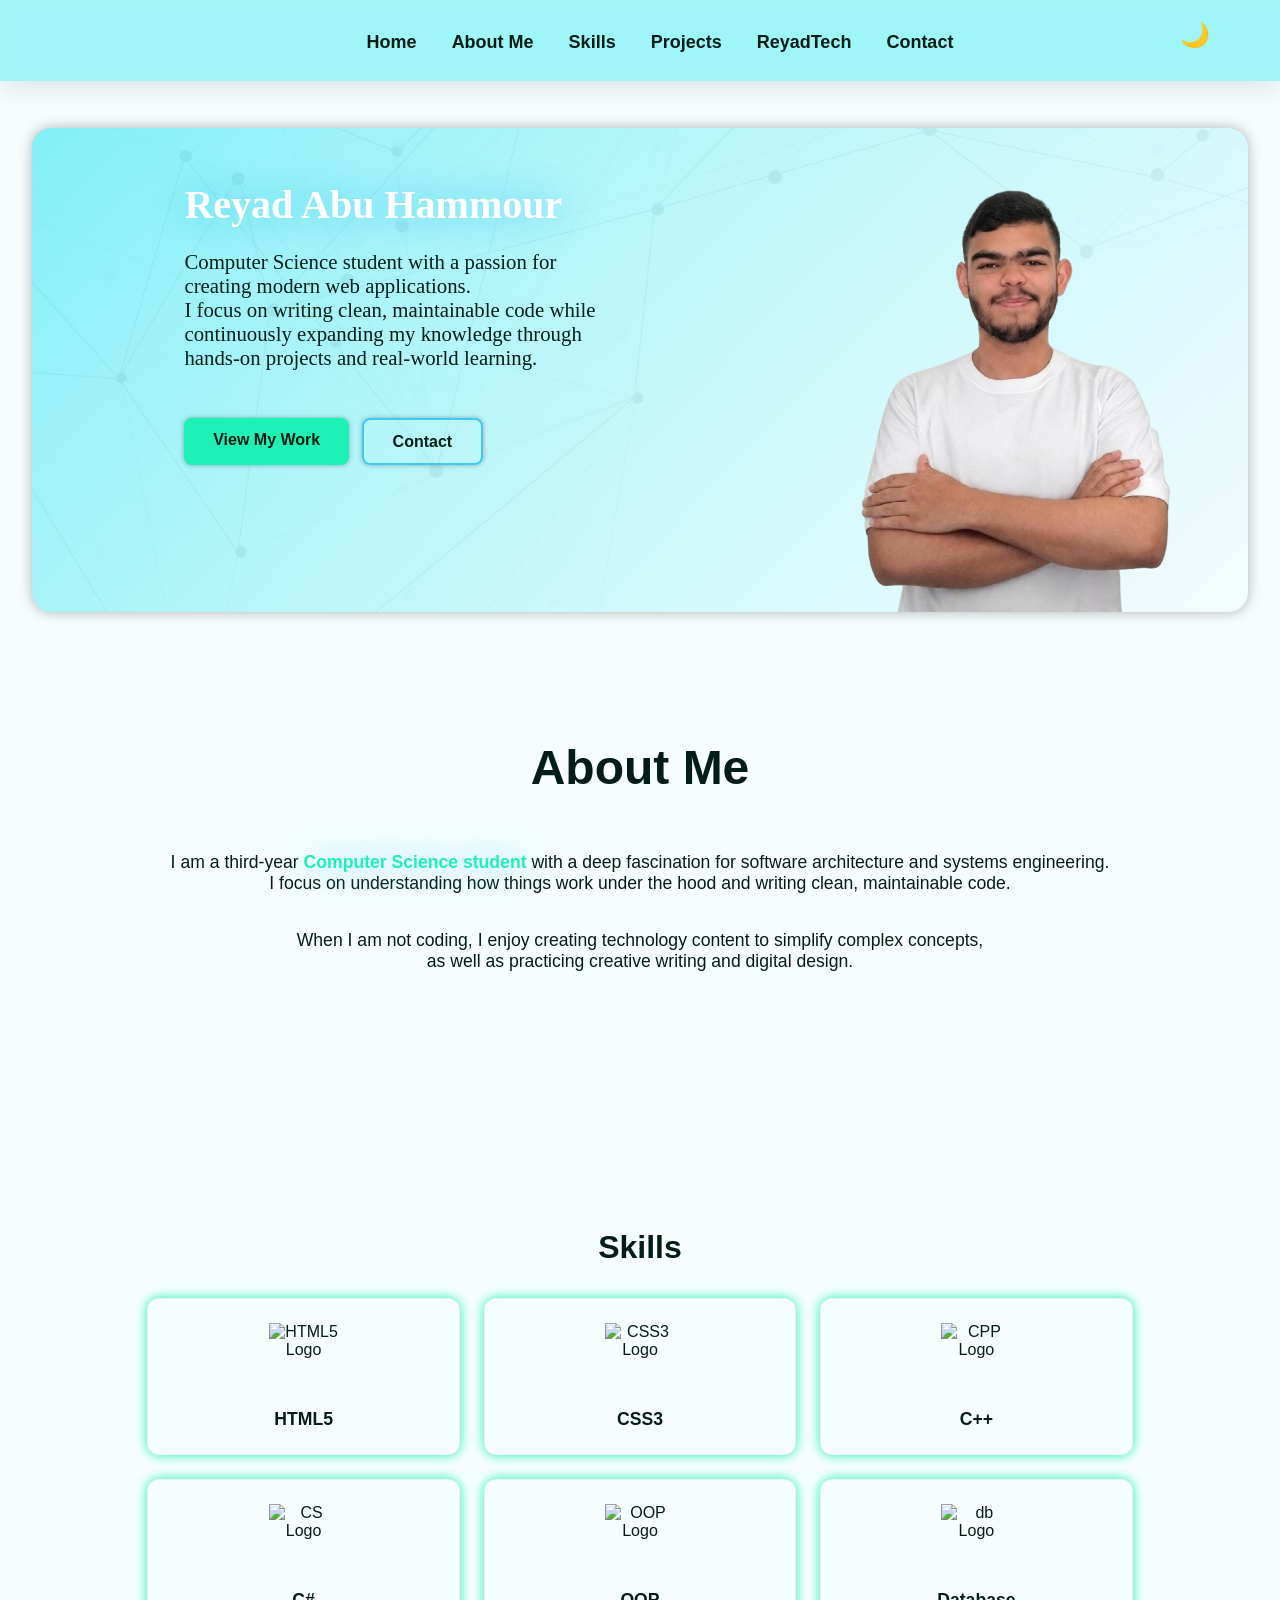
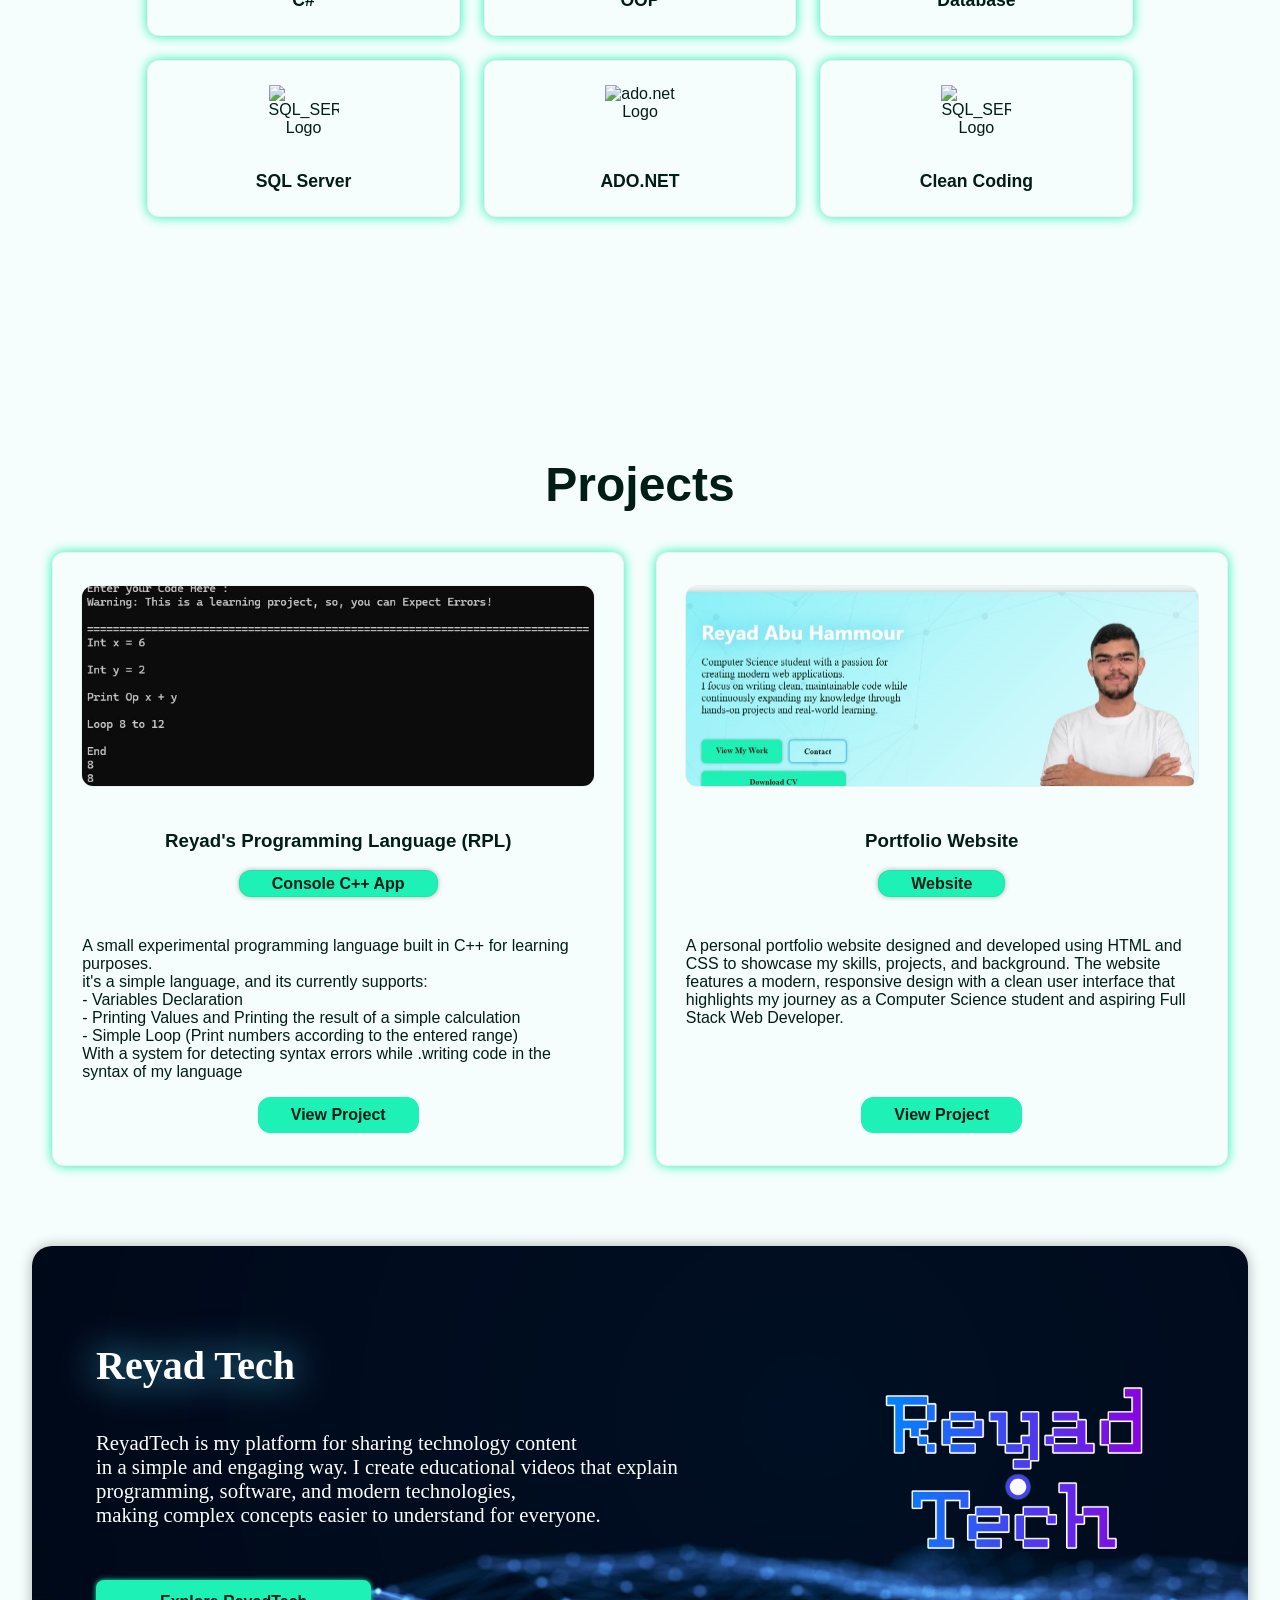
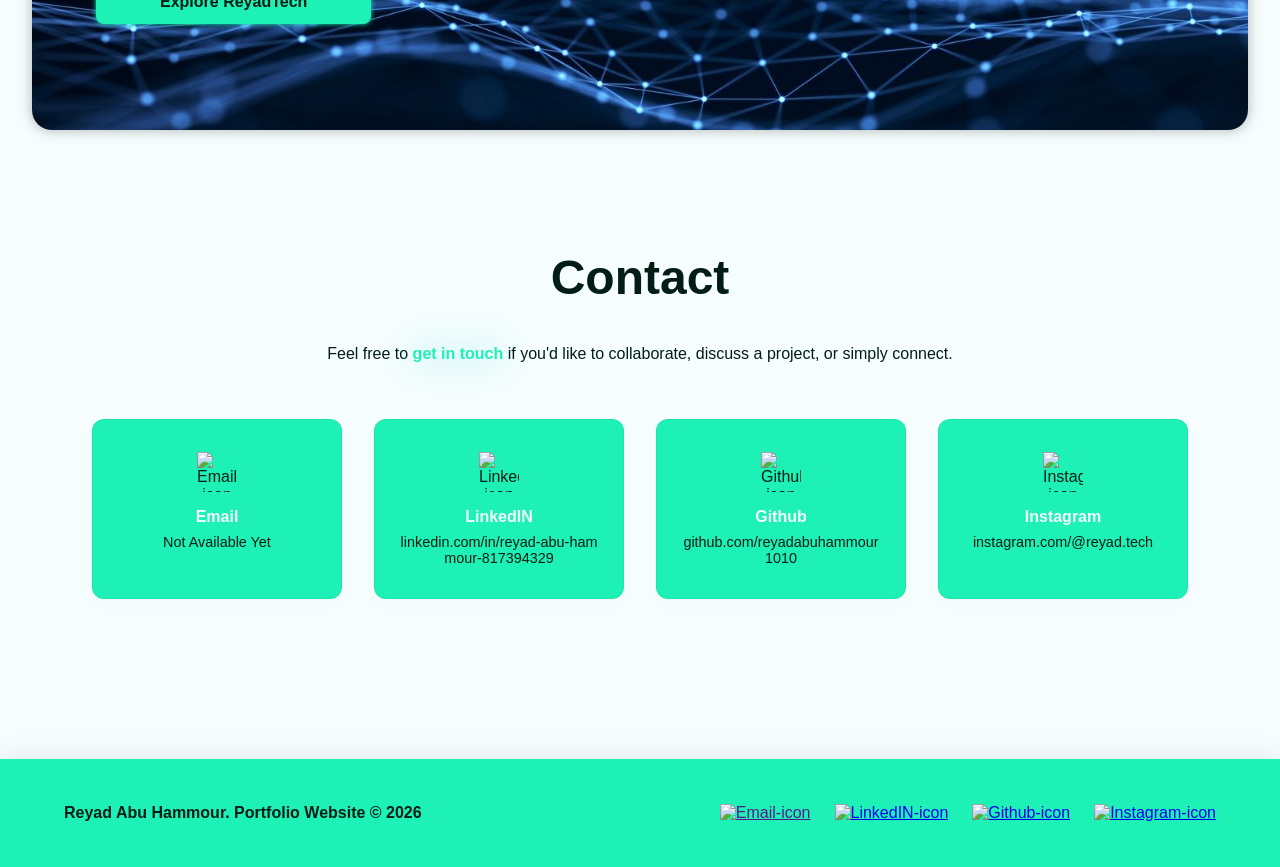
==== index.html @ 292c9ad7 "Add files via upload" ====
<!DOCTYPE html>

<html>

    <head>
        <title>Reyad Abu Hammour</title>
        <link rel="stylesheet" href = "style.css" >
    </head>

    

    <body>



        <div class="Head_Nav">
            
            <ul id="head_ul">
            <li><a class="navbtn" href="#Home">Home</a></li>
            <li><a class="navbtn" href="#AboutMe">About Me</a></li>
            <li><a class="navbtn" href="#Skills">Skills</a></li>
            <li><a class="navbtn" href="#Projects">Projects</a></li>
            <li><a class="navbtn" href="#ReyadTech">ReyadTech</a></li>
            <li><a class="navbtn" href="#Contact">Contact</a></li>
            </ul>
            
            <button id="theme-toggle" class="toggle-mode-btn">🌙</button>

        </div>

        <div class="hero-section" id="Home">
            <div class="hero-text">
                <h1><span class="name-highlight">Reyad Abu Hammour</span></h1>
                <p class = "hero-subtitle">Computer Science student with a passion for<br> creating modern web applications.<br> I focus on writing clean, maintainable code while <br>continuously expanding my knowledge through <br>hands-on projects and real-world learning.
                </p>

                <div class = "hero-btns">
                    <div class="up-btns">
                        <a href="#Projects" class="main-btn">View My Work</a>
                        <a href="#Contact" class="sub-btn">Contact</a>
                    </div>
                    <!-- <a href="#DownloadCV" class="cv-btn">Download CV</a> -->
                </div>
            </div>

            <div class="hero-image">
                <img src="reyad-photo.png" alt="Reyad Abu Hammour" class="hero-avatar">
            </div>

        </div>

        
        <div id="AboutMe" class="about-section">

            <div class="about-title">
                <h2>About Me</h2>
            </div>

            <div class="about-container"> 

            <div class="about-text">
                <p>
                I am a third-year <strong class="cs-stu">Computer Science student</strong> with a deep fascination for software architecture and systems engineering.<br>I focus on understanding how things work under the hood and writing clean, maintainable code.
                </p>
                <p>
                When I am not coding, I enjoy creating technology content to simplify complex concepts,<br>as well as practicing creative writing and digital design.
                </p>

                <div class="about-graphic">
                <div class="simple-icon"></div> 
                </div>
            </div>
            </div>


            <div id="Skills" class="skills-section">

                <h2 class="Skills-title">Skills</h2>

                <div class="skills-cards">

                    <div class="skill-card">
                        <img src="logos/html-Photoroom.png" alt="HTML5 Logo" class="skill-logo">
                        <h3>HTML5</h3>
                    </div>

                    <div class="skill-card">
                        <img src="logos/css-Photoroom.png" alt="CSS3 Logo" class="skill-logo">
                        <h3>CSS3</h3>
                    </div>

                    <div class="skill-card">
                        <img src="logos/cpp-Photoroom.png" alt="CPP Logo" class="skill-logo">
                        <h3>C++</h3>
                    </div>

                    <div class="skill-card">
                        <img src="logos/cs-Photoroom.png" alt="CS Logo" class="skill-logo">
                        <h3>C#</h3>
                    </div>

                    <div class="skill-card">
                        <img src="logos/oop-Photoroom.png" alt="OOP Logo" class="skill-logo">
                        <h3>OOP</h3>
                    </div>

                    <div class="skill-card">
                        <img src="logos/db-Photoroom.png" alt="db Logo" class="skill-logo">
                        <h3>Database</h3>
                    </div>

                    <div class="skill-card">
                        <img src="logos/sqls-Photoroom.png" alt="SQL_SERVER Logo" class="skill-logo">
                        <h3>SQL Server</h3>
                    </div>

                    <div class="skill-card">
                        <img src="logos/ado-Photoroom.png" alt="ado.net Logo" class="skill-logo">
                        <h3>ADO.NET</h3>
                    </div>

                    <div class="skill-card">
                        <img src="logos/clean-Photoroom.png" alt="SQL_SERVER Logo" class="skill-logo">
                        <h3>Clean Coding</h3>
                    </div>

                </div>

            </div>


        </div>

        <div id="Projects" class="projects-section">

            <div class="project-title">
                <h2>Projects</h2>
            </div>

            <div class="projects-cards">
                <div class="project-card">
                    <img src="RPL.jpg" alt="RPL Image" class="rpl-image">
                    <h3>Reyad's Programming Language (RPL)</h3>
                    <div class="project-type">
                        <h4>Console C++ App</h4>
                    </div>

                    <div class="project-desc">
                        <p class="rpl-desc">
                            A small experimental programming language built in C++ for learning purposes.<br>
                            it's a simple language, and its currently supports:<br>
- Variables Declaration<br>

- Printing Values and Printing the result of a simple calculation<br>

- Simple Loop (Print numbers according to the entered range)<br>

With a system for detecting syntax errors while .writing code in the syntax of my language

                        </p>
                    </div>

                    <div class="project-link">
                        <a href="https://github.com/reyadabuhammour1010/Reyad-s-Programming-Language--RPL/" class="rpl-link" target="_blank">View Project</a>
                    </div>
                </div>

                <div class="project-card">
                    <img src="portfolio.jpg" alt="portfolio Image" class="portfolio-image">
                    <h3>Portfolio Website</h3>
                    <div class="project-type">
                        <h4>Website</h4>
                    </div>

                    <div class="project-desc">
                        <p class="portfolio-desc">
                            A personal portfolio website designed and developed using HTML and CSS to showcase my skills, projects, and background. The website features a modern, responsive design with a clean user interface that highlights my journey as a Computer Science student and aspiring Full Stack Web Developer.
                        </p>
                    </div>

                    <div class="project-link">
                        <a href="" class="portfolio-link">View Project</a>
                    </div>

                </div>
            </div>

        </div>

        <div class="reyadtech-section" id="ReyadTech">
            <div class="reyadtech-text">
                <h1><span class="reyadtech-highlight">Reyad Tech</span></h1>
                <p class = "reyadtech-subtitle">ReyadTech is my platform for sharing technology content<br>in a simple and engaging way. I create educational videos that explain<br> programming, software, and modern technologies,<br> making complex concepts easier to understand for everyone.

                </p>

                <div class = "reyadtech-btns">
                        <a href="ReyadTech.html" class="explore-btn" target="_blank">Explore ReyadTech</a>
                </div>

            </div>
            

            <div class="reyadtech-image">
                <img src="ReyadTech_LOGO.png" alt="Reyad-Tech" class="reyadtech-avatar">
            </div>

        </div>


        <div id="Contact" class="contact-section">

            <div class="contact-head">
                <div class="contact-title">
                     <h2>Contact</h2>
                </div>

                <div class="contact-subtitle">
                     <p>Feel free to <strong class="get-in-touch">get in touch</strong> if you'd like to collaborate, discuss a project, or simply connect.
                     </p>
                </div>

            </div>

            

                <div class="contact-mid-icons">
                        <div class="contact-card">
                            <img src="Logos/email-Photoroom.png" alt="Email-icon" class="contact-icon">
                            <h4 class="mid-icon-name">Email</h4>
                            <p>Not Available Yet</p>
                        </div>

                        <div class="contact-card">
                            <img src="Logos/linkdiln-Photoroom.png" alt="LinkedIN-icon" class="contact-icon">
                            <h4 class="mid-icon-name">LinkedIN</h4>
                            <p>linkedin.com/in/reyad-abu-hammour-817394329</p>
                        </div>
                        
                        <div class="contact-card">
                            <img src="Logos/github-Photoroom.png" alt="Github-icon" class="contact-icon">
                            <h4 class="mid-icon-name">Github</h4>
                            <p>github.com/reyadabuhammour1010</p>
                        </div>

                        <div class="contact-card">
                            <img src="Logos/instagram-Photoroom.png" alt="Instagram-icon" class="contact-icon">
                            <h4 class="mid-icon-name">Instagram</h4>
                            <p>instagram.com/@reyad.tech</p>
                        </div>
                        
                </div>

        </div>

        <footer class="footer-nav">
                    <div class="footer-nav-sentence">
                        <h4>Reyad Abu Hammour. Portfolio Website &copy; 2026</h4>
                    </div>

                    <ul class="social-media-icons">
                        <li><a href=""><img src="Logos/email-Photoroom.png" alt="Email-icon" class="icon"></a></li>
                        <li><a href="https://linkedin.com/in/reyad-abu-hammour-817394329"><img src="Logos/linkdiln-Photoroom.png" alt="LinkedIN-icon" class="icon"></a></li>
                        <li><a href="https://github.com/reyadabuhammour1010/Reyad-s-Programming-Language--RPL/"><img src="Logos/github-Photoroom.png" alt="Github-icon" class="icon"></a></li>
                        <li><a href="https://instagram.com/reyad.tech"><img src="Logos/instagram-Photoroom.png" alt="Instagram-icon" class="icon"></a></li>
                    </ul>
                </footer>

                <script>
    
                    const themeToggleBtn = document.getElementById('theme-toggle');
                    const bodyElement = document.body;

                    themeToggleBtn.addEventListener('click', () => {
                    bodyElement.classList.toggle('dark-theme');
        
        
                    if (bodyElement.classList.contains('dark-theme')) {
                        themeToggleBtn.textContent = '☀️'; 
                    } else {
                        themeToggleBtn.textContent = '🌙'; 
                    }
                        });
                </script>

    </body>
</html>
---- style.css ----
:root {
  --background: #f6fefd;
  --text: #021d16;
  --primary: #1ef1b5;
  --secondary: #79f2f6;
  --accent: #40c8f2;
}

body.dark-theme {
  --background: #010908;  
  --text: #e2fdf6;        
  --secondary: #79f2f6;   
  --accent: #0d95bf;     
  --primary: #0ee1a6;     
}

html {
    scroll-behavior: smooth;
}

body {
    background-color: var(--background);
    color : var(--text);
    margin: 0;
    padding: 0;
}


.Head_Nav {
    display: flex;
    justify-content: center;
    
    width: 100%;
    height: 4rem;

    padding: 1rem 0px 1.25px 0px;

    /* background-color: var(--secondary); */

    background-color: rgba(121, 242, 246, 0.7);

    backdrop-filter: blur(8px);

    /*for apple devices 7 safari browser*/
    -webkit-backdrop-filter: blur(10px);

    /* border-bottom: 1px solid rgba(255, 255, 255, 0.2); */

    /* box-shadow: 0px 3px 10px rgba(0, 0, 0, 0.3); */

    box-shadow: 0px 4px 30px rgba(0, 0, 0, 0.12);

    position: fixed;

    top : 0;
    left : 0;

    z-index: 1000;

    
}

.toggle-mode-btn {
    position: absolute;
    right: 4rem;
    top: 1.25rem;
    background: none;
    border: none;
    font-size: 1.5rem;
    cursor: pointer;
    transition: transform 0.2s ease;
    
}

.toggle-mode-btn:hover {
    transform: scale(1.2); 
}

#head_ul {
    display: flex;
    justify-content: center;
    gap: 2.1875rem;
    
    list-style: none;

    
}

.navbtn {

    display: inline-block;
    text-decoration: none;
    font-weight: bold;
    font-size: large;
    font-family: 'Segoe UI', Tahoma, Geneva, Verdana, sans-serif;
    color: var(--text);
    cursor: pointer;

   

    transition: all 0.2s ease-in-out;
    
}

.navbtn:hover {
    transform : translateY(-3px);
    
    /* transform: scale(1.05); */
}

.hero-section {

    scroll-margin-top: 8rem;

    /* background: linear-gradient(135deg, rgba(121, 242, 246, 0.9) 0%, rgba(246, 254, 253, 0.9) 100%), 
                url('Hero-AbstractImage.jpg'); */

                background: linear-gradient(135deg, color-mix(in srgb, var(--secondary) 90%, transparent) 0%,
                color-mix(in srgb, var(--background) 90%, transparent) 100%), 
                url('Hero-AbstractImage.jpg');

    background-size: cover;

    display: flex;
    justify-content: center;

    width : 90%;
    height: 420px;

    margin : 8rem auto;
    padding: 2rem;

    background-color: var(--secondary);

    border-radius: 1.25rem;
    box-shadow: 0px 0px 13px rgba(0, 0, 0, 0.3);
    
}

.name-highlight {
    font-size: 2.5rem;
    font-family: 'Segoe UI';
    color : white;
    filter: drop-shadow(0px 0px 19px var(--accent));
    margin-bottom: 1rem;
}

.hero-subtitle {
    font-size: 1.3rem;
    color: var(--text);
    /* opacity: 0.8;  */
    margin-bottom: 2rem;
    
}

.hero-btns {
    display: flex;
    flex-direction: column;
    gap: 1rem;
    align-items: flex-start;
    margin: 3rem 0rem;
    font-family: 'Segoe UI', Tahoma, Geneva, Verdana, sans-serif;
}

.up-btns {
    display: flex;
    gap: 0.8rem;
}

.main-btn, .sub-btn /*, .cv-btn*/ {
    
    display: inline-block;
    text-decoration: none;
    font-weight: bold;
    border-radius: 0.5rem;
    transition: all 0.2s ease-in-out;
}

.main-btn, .sub-btn {
    padding: 0.8rem 1.8rem;
}

/* .cv-btn {
    padding: 0.8rem 6rem;
} */


.main-btn {
    background-color: var(--primary);
    color: var(--text); 
    box-shadow: 0px 0px 5px rgba(0, 0, 0, 0.3);
}

.sub-btn {
    border: 2px solid var(--accent);
    color: var(--text);
    box-shadow: 0px 0px 5px rgba(0, 0, 0, 0.3);
}

/* .cv-btn {
    background-color: var(--primary);
    color: var(--text); 
    box-shadow: 0px 0px 5px rgba(0, 0, 0, 0.3);
} */

.main-btn:hover {
    box-shadow: 0px 0px 12px rgba(0, 0, 0, 0.3);
    transform: translateY(-2px);
}

.sub-btn:hover {
    box-shadow: 0px 0px 12px rgba(0, 0, 0, 0.3);
    transform: translateY(-2px);
}

/* .cv-btn:hover {
    box-shadow: 0px 0px 12px rgba(0, 0, 0, 0.3);
    transform: translateY(-2px);
} */

.hero-image {
    
    display: flex;
    justify-content: center;
    align-self: flex-end;
}

.hero-avatar {
    width: 100%;
    height: max-content;

    
    transform: translate(10rem, 2rem);
    

    object-fit: cover;

    transition: filter 0.3s ease-in-out, transform 0.3s ease-in-out;
}

.hero-avatar:hover {

    filter: drop-shadow(0px 0px 20px var(--accent));

}

.about-section {
    /* width: 90%; */
    scroll-margin-top: 8rem;
    margin: 5rem auto; 
    font-family: 'Segoe UI', Tahoma, Geneva, Verdana, sans-serif;
}

.about-title {
    font-size: 2rem;
    color: var(--text);
    margin-bottom: 0.5rem;
    text-align: center;
}

.about-container {
    display: flex;
    align-items: center;           
    justify-content: center;                    
}

.about-text {
    display: flex;
    flex-direction: column;
    justify-content: center;
    align-items: center;
    font-size: 1.1rem;
    color: var(--text);
    text-align: center;
    /*padding-left: 13rem;
    margin-bottom: 0.7rem;  */
}

.cs-stu {
    color : var(--primary);
    filter: drop-shadow(0px 0px 19px var(--accent));
}

.get-in-touch {
    color: var(--primary);
    filter: drop-shadow(0px 0px 19px var(--accent));
}

.skills-section {
    scroll-margin-top: 8rem;
    margin: 15rem auto;
    font-family: 'Segoe UI', Tahoma, Geneva, Verdana, sans-serif;
}

.Skills-title {
    font-size: 2rem;
    color: var(--text);
    margin-bottom: 2rem;
    text-align: center;
}


.skills-cards {
    display: flex;
    flex-wrap: wrap;       /* أهم سطر: السماح للبطاقات بالنزول لسطر جديد عند صغر الشاشة */
    justify-content: center; 
    gap: 1.5rem;       
    width: 100%;    
}

.skill-card {
    background-color: var(--background); 
    border: 1px solid rgba(0, 0, 0, 0.05);
    border-radius: 0.75rem;
    
    width: 23%;
    padding: 1.5rem 0.5rem;
    
    /* موازنة المحتوى داخلياً بالـ Flexbox */
    display: flex;
    flex-direction: column;
    align-items: center;
    justify-content: center;
    text-align: center;
    
    transition: all 0.2s ease-in-out;

    box-shadow: 0px 0px 12px var(--primary);
}

/* حجم ولون نصوص المهارات */
.skill-card h3 {
    font-size: 1.1rem;
    color: var(--text);
    margin: 0;
}

.skill-logo {

    /* تحديد الحجم الذهبي للشعارات داخل البطاقات الصغير */
    width: 70px;
    height: 70px;
    
    /* الحفاظ على أبعاد الشعار بدون تمطيط أو تشويه */
    object-fit: contain; 
    
    /* المسافة بين الشعار واسم المهارة بالأسفل */
    margin-bottom: 1rem; 
}

.skill-card:hover {
    box-shadow: 0px 0px 18px var(--primary);
    transform: scale(1.05);
}

.projects-section {
    scroll-margin-top: 8rem;
    margin-bottom: 5rem;
    font-family: 'Segoe UI', Tahoma, Geneva, Verdana, sans-serif;
}

.project-title {
    font-size: 2rem;
    color: var(--text);
    margin-bottom: 2rem;
    text-align: center;
}

.projects-cards{
    display: flex;
    flex-direction: row;
    width: 100%;
    gap: 2rem;
    justify-content: center;
    align-items: stretch;
}

.project-card {
    background-color: var(--background); 
    border: 1px solid rgba(0, 0, 0, 0.05);
    border-radius: 0.75rem;

    width: 40%;
    padding: 2rem 1.8rem;

    display: flex;
    flex-direction: column;
    align-items: center;
    justify-content: flex-start;
    text-align: center;

    transition: all 0.2s ease-in-out;

    box-shadow: 0px 0px 12px var(--primary);
}

.rpl-image, .portfolio-image {
    width: 100%;
    height: 200px;        
    object-fit: cover;    /* قص الصورة الذكي لملء المساحة بدون تمطيط */
    border: 1px solid rgba(0, 0, 0, 0.05);
    border-radius: 0.75rem;
    margin-bottom: 1.5rem; /* توحيد المسافة تحت الصور */
}

.project-type {
    padding: 0.35rem 2rem;

    margin-bottom: 1.5rem;

    height: 0.85rem;

    background-color: var(--primary); 
    border: 1px solid rgba(0, 0, 0, 0.05);
    border-radius: 0.75rem;

    color: var(--text); 
    box-shadow: 0px 0px 5px rgba(0, 0, 0, 0.3);

    text-align: center;
    display: flex;
    justify-content: center;
    align-items: center;

    transition: all 0.2s ease-in-out;

    cursor: default;
}

.project-type:hover{
    box-shadow: 0px 0px 18px var(--primary);
}

.project-desc {
    text-align: left;
    color : var(--text);
}

.project-link {
    display: flex;
    flex-direction: column;
    align-items: center;
    font-family: 'Segoe UI', Tahoma, Geneva, Verdana, sans-serif;
    background-color: var(--primary);
    
    padding: 0.5rem 2rem;

    border: 1px solid #1ef1b5;

    border-radius: 0.75rem;

    margin-top: auto;
    
    transition: all 0.2s ease-in-out;
}

.portfolio-link, .rpl-link {
    font-family: 'Segoe UI', Tahoma, Geneva, Verdana, sans-serif;
    text-decoration: none;
    color: var(--text);
    font-weight: bold;
}

.project-link:hover{
    box-shadow: 0px 0px 18px var(--primary);
}

.reyadtech-section {
scroll-margin-top: 8rem;

    background: url('ReyadTech.jpg');

    background-size: cover;

    display: flex;
    justify-content: space-between;
    align-items: center;

    width : 90%;
    height: 420px;

    margin : 5rem auto;
    padding: 2rem;


    border-radius: 1.25rem;
    box-shadow: 0px 0px 13px rgba(0, 0, 0, 0.3);

    position: relative;
    overflow: hidden;
}

.reyadtech-text {
    margin-left: 2rem;
    display: flex;
    flex-direction: column;
    align-items: flex-start;
    justify-content: center;
    margin-bottom: 2rem;
}

.reyadtech-highlight {
    font-size: 2.5rem;
    font-family: 'Segoe UI';
    color : white;
    filter: drop-shadow(0px 0px 19px var(--accent));
}

.reyadtech-subtitle {
    font-size: 1.3rem;
    color: white;
    margin-bottom: 1.3rem;
    
}

.reyadtech-btns {
    
    /* margin: 6rem 0rem; */
    margin-top: 2rem;
    font-family: 'Segoe UI', Tahoma, Geneva, Verdana, sans-serif;
}

.explore-btn{
    
    
    text-decoration: none;
    font-weight: bold;
    border-radius: 0.5rem;
    transition: all 0.2s ease-in-out;

    background-color: var(--primary);
    color: var(--text); 
    box-shadow: 0px 0px 5px var(--primary);

    /* margin-top: 14rem; */
    display: inline-block;
    padding: 0.8rem 4rem;
}

.explore-btn:hover{
    box-shadow: 0px 0px 25px var(--primary);
}

.reyadtech-image {
    
    display: flex;
    justify-content: center;
    align-self: flex-end;
}

.reyadtech-avatar {
    width: 300px;
    height: 300px;
    
    margin-right: 3rem;
    margin-bottom: 5rem;

    object-fit: contain;

    transition: filter 0.3s ease-in-out, transform 0.3s ease-in-out;
}

.reyadtech-avatar:hover {

    filter: drop-shadow(0px 0px 20px var(--accent));

}

.contact-section {
    scroll-margin-top: 8rem;
    width: 90%;
    margin: 4rem auto 10rem auto; 
    font-family: 'Segoe UI', Tahoma, Geneva, Verdana, sans-serif;
    display: flex;
    flex-direction: column;
    align-items: center;           
    gap: 2.5rem;
}

.contact-head {
    text-align: center;
}

.contact-title {
    font-size: 2rem;
    color: var(--text);
    margin-bottom: 2rem;
    text-align: center;
}

.contact-mid-icons {
    display: flex;
    flex-direction: row;
    flex-wrap: wrap; 
    justify-content: center;
    gap: 2rem;
    width: 100%;
}

.contact-card {
    background-color: var(--primary);
    border: 1px solid rgba(0, 0, 0, 0.05);
    border-radius: 0.75rem;
    padding: 2rem 1.5rem;
    width: 200px;
    display: flex;
    flex-direction: column;
    align-items: center;
    text-align: center;
    box-shadow: 0px 5px 15px rgba(0, 0, 0, 0.02);
    transition: transform 0.2s ease-in-out;
}

.contact-card:hover {
    transform: translateY(-5px);
    box-shadow: 0px 0px 20px var(--primary);
}

.contact-icon {
    width: 40px;
    height: 40px;
    object-fit: contain;
    margin-bottom: 1rem;
}

.contact-card h4 {
    color: var(--background);
}

.mid-icon-name {
    margin: 0 0 0.5rem 0;
    color: var(--accent);
}

.contact-card p {
    margin: 0;
    font-size: 0.9rem;
    color: var(--text);
    word-break: break-all; /* تمنع خروج النصوص الطويلة مثل الإيميل خارج حدود البطاقة */
}

.footer-nav {

    display: flex;
    justify-content: space-between;
    align-items: center;
    
   
    width:100%;
    height: 10%;
    box-sizing: border-box;

    padding : 1.5rem 5%; 

    background-color: var(--primary);

    box-shadow: 0px 4px 30px rgba(0, 0, 0, 0.12);

    font-family: 'Segoe UI', Tahoma, Geneva, Verdana, sans-serif;
    
   position: relative;
   margin-top: 2rem;

    /* padding:0.5rem 2rem; */

    z-index: 1000;
}  


.social-media-icons {
    display: flex;
    list-style: none;
    gap: 1.5rem;
    margin: 0;
    padding: 0;
}

.icon {
    width: 35px;
    height: 35px;
    object-fit: contain;
    cursor: pointer;
    transition: transform 0.2s;
}

.icon:hover {
    transform: translateY(-5px);
    box-shadow: 0px 0px 50px var(--primary);
}


@media (max-width: 768px) {
    
    
    #head_ul {
        visibility: hidden; 
    }
    
    .theme-btn {
        right: 1rem; 
    }

    .hero-section {
        flex-direction: column;
        height: auto; 
        text-align: center;
        padding: 1.5rem;
    }
    
    .hero-avatar {
        transform: translate(0, 0); 
        width: 150px; 
        margin-top: 2rem;
    }
    
    .hero-btns {
        align-items: center;
        margin: 1.5rem 0;
    }

    .skill-card {
        width: 45px; 
        width: 45%; 
    }

   
    .projects-cards {
        flex-direction: column;
        align-items: center;
    }
    
    .project-card {
        width: 90%; 
    }


.reyadtech-image {
    
    display: flex;
    justify-content: center;
    align-self: flex-end;
}

.reyadtech-avatar {
    width: 100px;
    height: 100px;
    
    margin-right: 1rem;
    margin-bottom: 10rem;

    object-fit: contain;

    transition: filter 0.3s ease-in-out, transform 0.3s ease-in-out;
}

.hero-avatar {
    width: 100%;
    height: max-content;

    
    transform: translate(1.35rem, 1.45rem);

    opacity: 60%;
    

    object-fit: cover;

    transition: filter 0.3s ease-in-out, transform 0.3s ease-in-out;
}


}
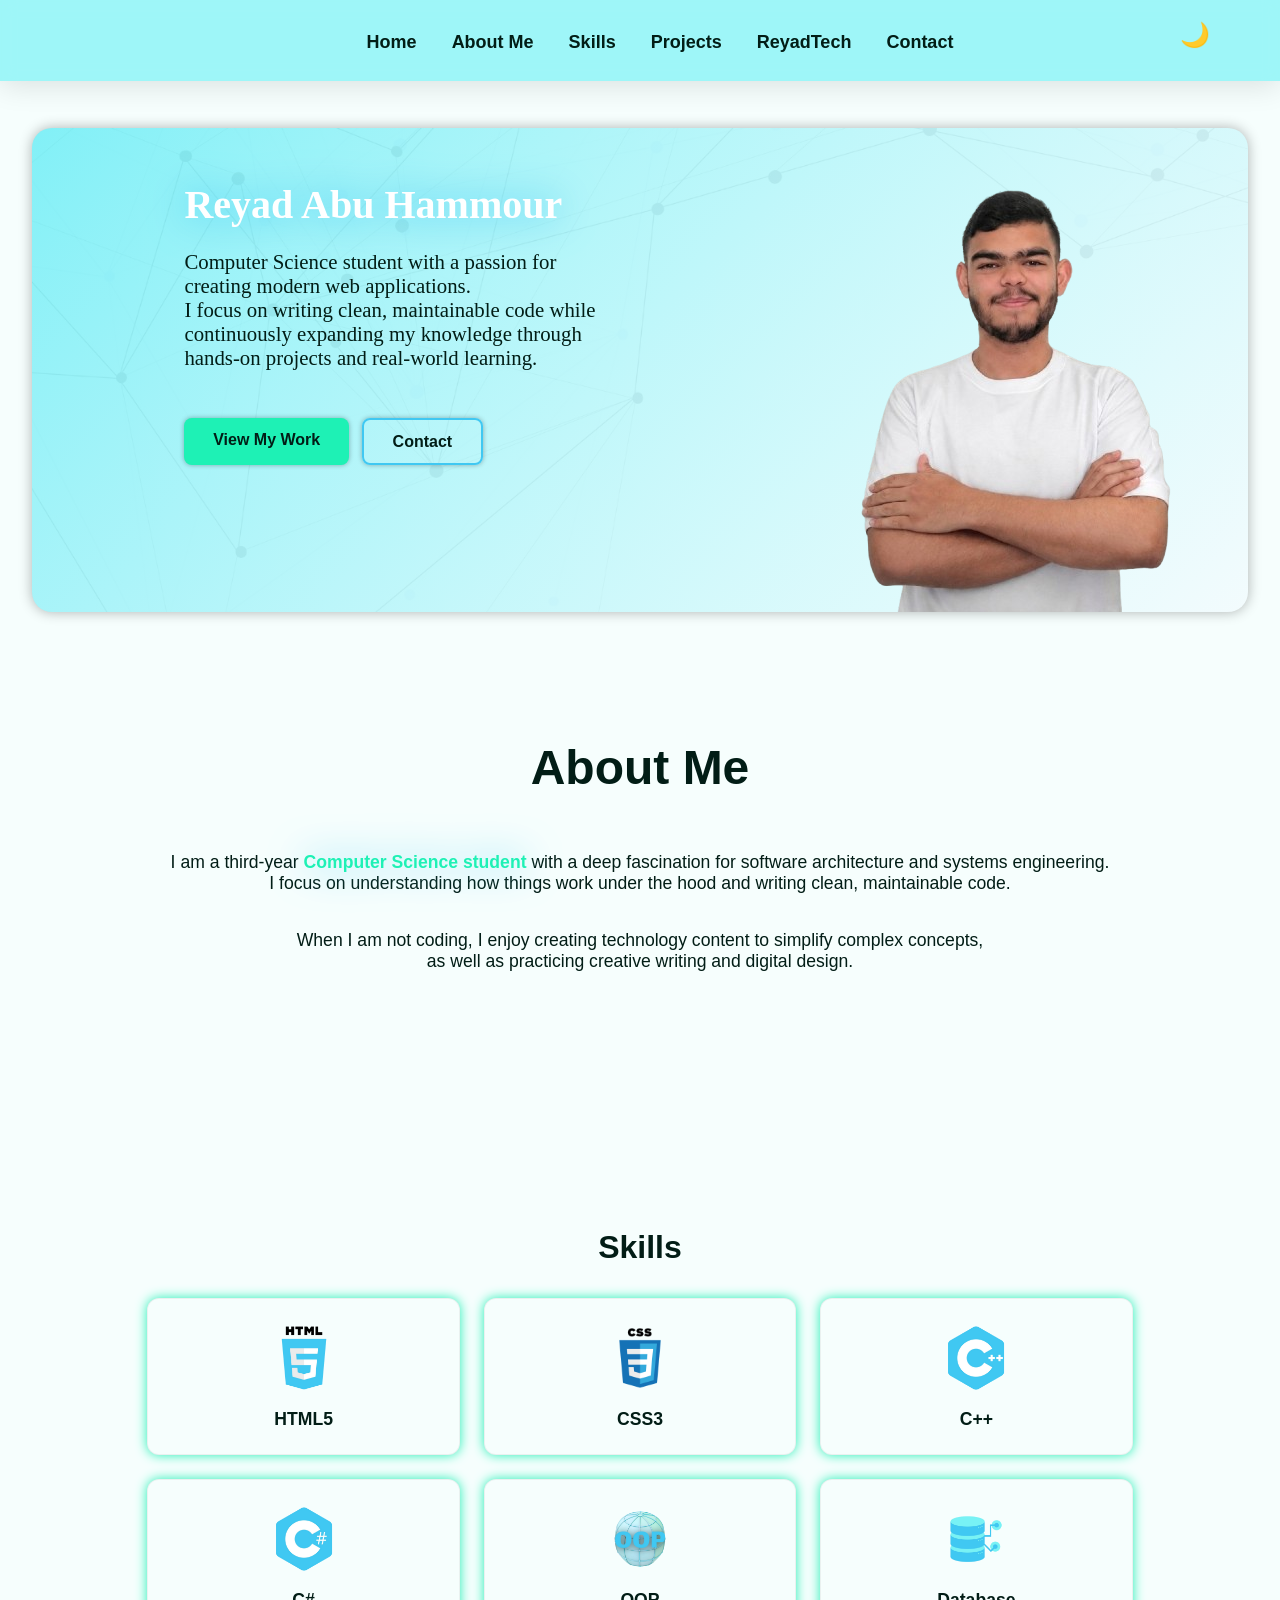
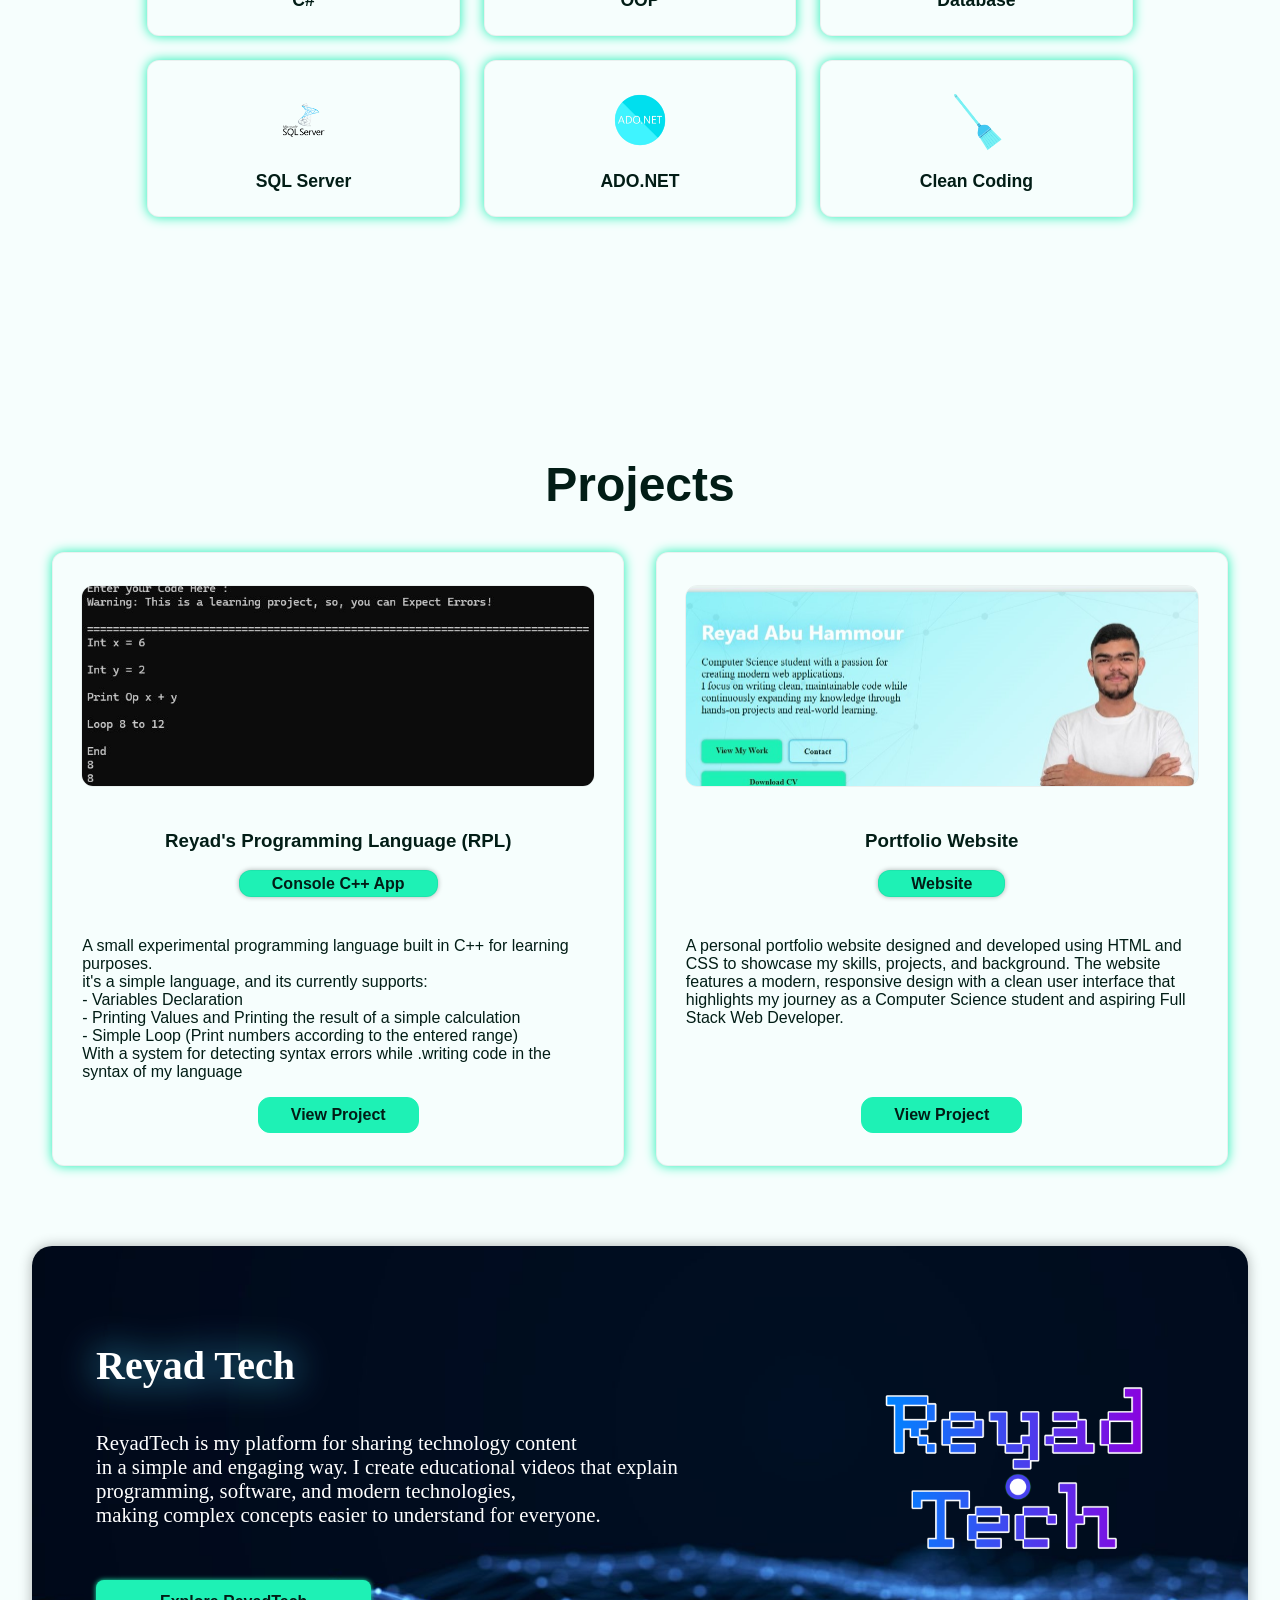
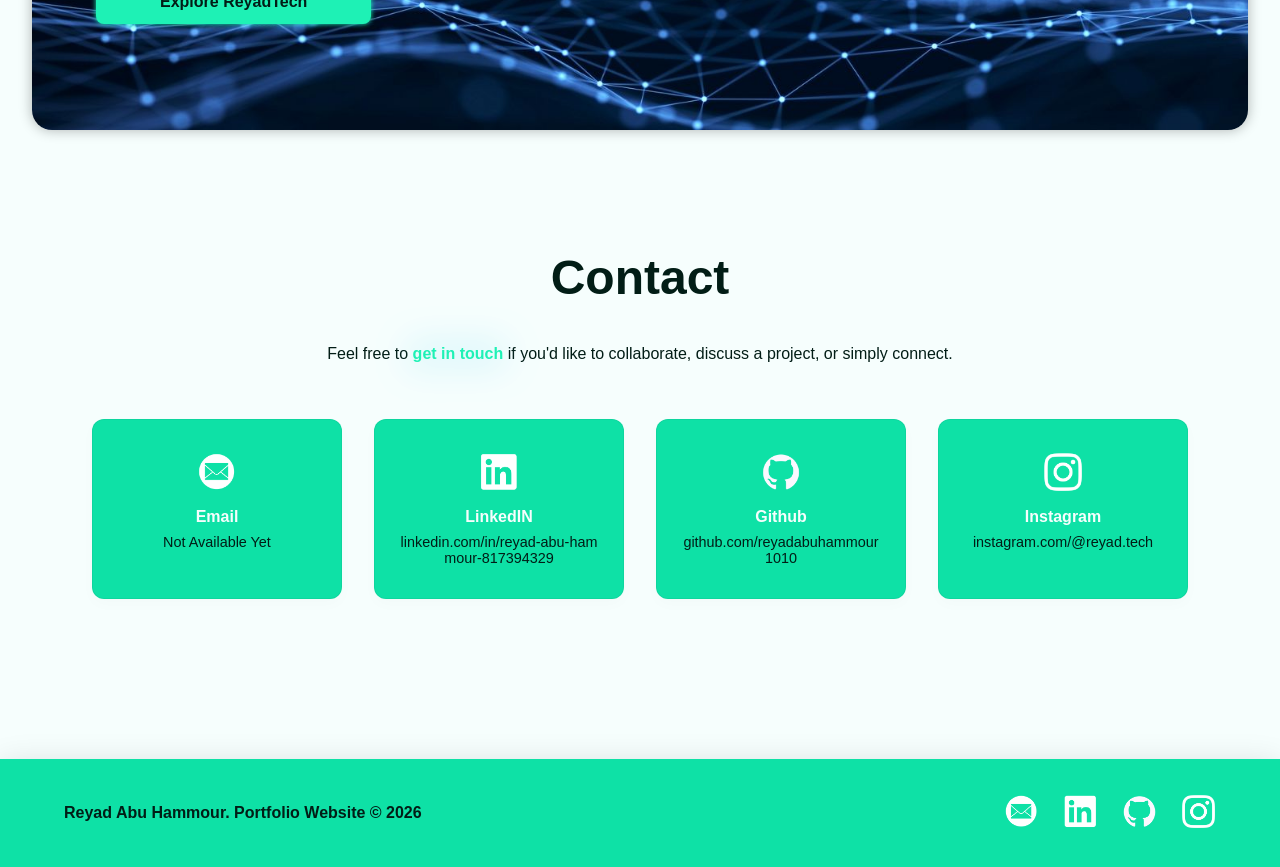
==== commit 021c85e8: "Update index.html" ====
--- a/index.html
+++ b/index.html
@@ -80,47 +80,47 @@
                 <div class="skills-cards">
 
                     <div class="skill-card">
-                        <img src="logos/html-Photoroom.png" alt="HTML5 Logo" class="skill-logo">
+                        <img src="html-Photoroom.png" alt="HTML5 Logo" class="skill-logo">
                         <h3>HTML5</h3>
                     </div>
 
                     <div class="skill-card">
-                        <img src="logos/css-Photoroom.png" alt="CSS3 Logo" class="skill-logo">
+                        <img src="css-Photoroom.png" alt="CSS3 Logo" class="skill-logo">
                         <h3>CSS3</h3>
                     </div>
 
                     <div class="skill-card">
-                        <img src="logos/cpp-Photoroom.png" alt="CPP Logo" class="skill-logo">
+                        <img src="cpp-Photoroom.png" alt="CPP Logo" class="skill-logo">
                         <h3>C++</h3>
                     </div>
 
                     <div class="skill-card">
-                        <img src="logos/cs-Photoroom.png" alt="CS Logo" class="skill-logo">
+                        <img src="cs-Photoroom.png" alt="CS Logo" class="skill-logo">
                         <h3>C#</h3>
                     </div>
 
                     <div class="skill-card">
-                        <img src="logos/oop-Photoroom.png" alt="OOP Logo" class="skill-logo">
+                        <img src="oop-Photoroom.png" alt="OOP Logo" class="skill-logo">
                         <h3>OOP</h3>
                     </div>
 
                     <div class="skill-card">
-                        <img src="logos/db-Photoroom.png" alt="db Logo" class="skill-logo">
+                        <img src="db-Photoroom.png" alt="db Logo" class="skill-logo">
                         <h3>Database</h3>
                     </div>
 
                     <div class="skill-card">
-                        <img src="logos/sqls-Photoroom.png" alt="SQL_SERVER Logo" class="skill-logo">
+                        <img src="sqls-Photoroom.png" alt="SQL_SERVER Logo" class="skill-logo">
                         <h3>SQL Server</h3>
                     </div>
 
                     <div class="skill-card">
-                        <img src="logos/ado-Photoroom.png" alt="ado.net Logo" class="skill-logo">
+                        <img src="ado-Photoroom.png" alt="ado.net Logo" class="skill-logo">
                         <h3>ADO.NET</h3>
                     </div>
 
                     <div class="skill-card">
-                        <img src="logos/clean-Photoroom.png" alt="SQL_SERVER Logo" class="skill-logo">
+                        <img src="clean-Photoroom.png" alt="SQL_SERVER Logo" class="skill-logo">
                         <h3>Clean Coding</h3>
                     </div>
 
@@ -226,25 +226,25 @@
 
                 <div class="contact-mid-icons">
                         <div class="contact-card">
-                            <img src="Logos/email-Photoroom.png" alt="Email-icon" class="contact-icon">
+                            <img src="email-Photoroom.png" alt="Email-icon" class="contact-icon">
                             <h4 class="mid-icon-name">Email</h4>
                             <p>Not Available Yet</p>
                         </div>
 
                         <div class="contact-card">
-                            <img src="Logos/linkdiln-Photoroom.png" alt="LinkedIN-icon" class="contact-icon">
+                            <img src="linkdiln-Photoroom.png" alt="LinkedIN-icon" class="contact-icon">
                             <h4 class="mid-icon-name">LinkedIN</h4>
                             <p>linkedin.com/in/reyad-abu-hammour-817394329</p>
                         </div>
                         
                         <div class="contact-card">
-                            <img src="Logos/github-Photoroom.png" alt="Github-icon" class="contact-icon">
+                            <img src="github-Photoroom.png" alt="Github-icon" class="contact-icon">
                             <h4 class="mid-icon-name">Github</h4>
                             <p>github.com/reyadabuhammour1010</p>
                         </div>
 
                         <div class="contact-card">
-                            <img src="Logos/instagram-Photoroom.png" alt="Instagram-icon" class="contact-icon">
+                            <img src="instagram-Photoroom.png" alt="Instagram-icon" class="contact-icon">
                             <h4 class="mid-icon-name">Instagram</h4>
                             <p>instagram.com/@reyad.tech</p>
                         </div>
@@ -259,10 +259,10 @@
                     </div>
 
                     <ul class="social-media-icons">
-                        <li><a href=""><img src="Logos/email-Photoroom.png" alt="Email-icon" class="icon"></a></li>
-                        <li><a href="https://linkedin.com/in/reyad-abu-hammour-817394329"><img src="Logos/linkdiln-Photoroom.png" alt="LinkedIN-icon" class="icon"></a></li>
-                        <li><a href="https://github.com/reyadabuhammour1010/Reyad-s-Programming-Language--RPL/"><img src="Logos/github-Photoroom.png" alt="Github-icon" class="icon"></a></li>
-                        <li><a href="https://instagram.com/reyad.tech"><img src="Logos/instagram-Photoroom.png" alt="Instagram-icon" class="icon"></a></li>
+                        <li><a href=""><img src="email-Photoroom.png" alt="Email-icon" class="icon"></a></li>
+                        <li><a href="https://linkedin.com/in/reyad-abu-hammour-817394329"><img src="linkdiln-Photoroom.png" alt="LinkedIN-icon" class="icon"></a></li>
+                        <li><a href="https://github.com/reyadabuhammour1010/Reyad-s-Programming-Language--RPL/"><img src="github-Photoroom.png" alt="Github-icon" class="icon"></a></li>
+                        <li><a href="https://instagram.com/reyad.tech"><img src="instagram-Photoroom.png" alt="Instagram-icon" class="icon"></a></li>
                     </ul>
                 </footer>
 
@@ -284,4 +284,4 @@
                 </script>
 
     </body>
-</html>+</html>
--- a/style.css
+++ b/style.css
@@ -4,14 +4,17 @@
   --primary: #1ef1b5;
   --secondary: #79f2f6;
   --accent: #40c8f2;
+  --meow: #0ee1a6;
 }
 
 body.dark-theme {
-  --background: #010908;  
+  /* --background: #010908;   */
+  --background: #121212;
   --text: #e2fdf6;        
   --secondary: #79f2f6;   
   --accent: #0d95bf;     
-  --primary: #0ee1a6;     
+  --primary: #0ee1a6;    
+  --meow: rgba(121, 242, 246, 0.7); 
 }
 
 html {
@@ -598,7 +601,7 @@
 }
 
 .contact-card {
-    background-color: var(--primary);
+    background-color: var(--meow);
     border: 1px solid rgba(0, 0, 0, 0.05);
     border-radius: 0.75rem;
     padding: 2rem 1.5rem;
@@ -645,14 +648,14 @@
     justify-content: space-between;
     align-items: center;
     
-   
+    
     width:100%;
     height: 10%;
     box-sizing: border-box;
 
     padding : 1.5rem 5%; 
 
-    background-color: var(--primary);
+    background-color: var(--meow);
 
     box-shadow: 0px 4px 30px rgba(0, 0, 0, 0.12);
 
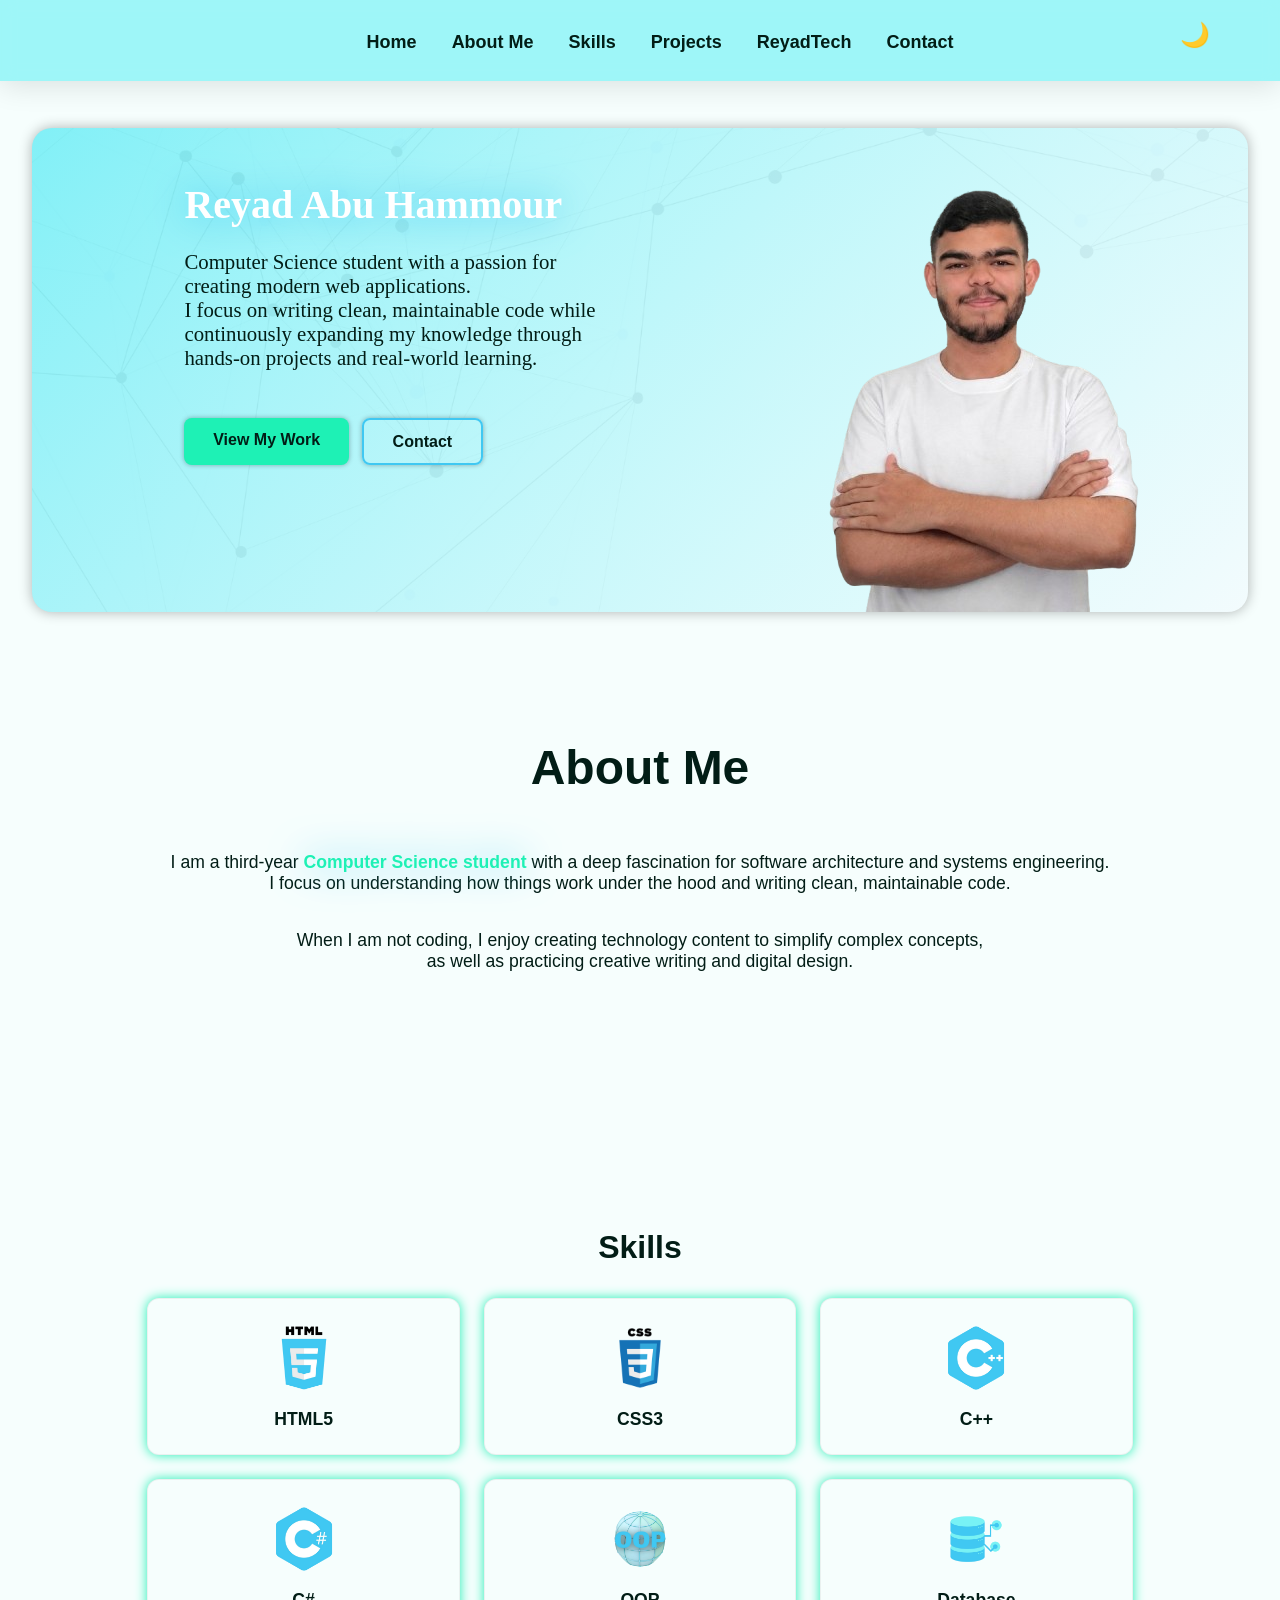
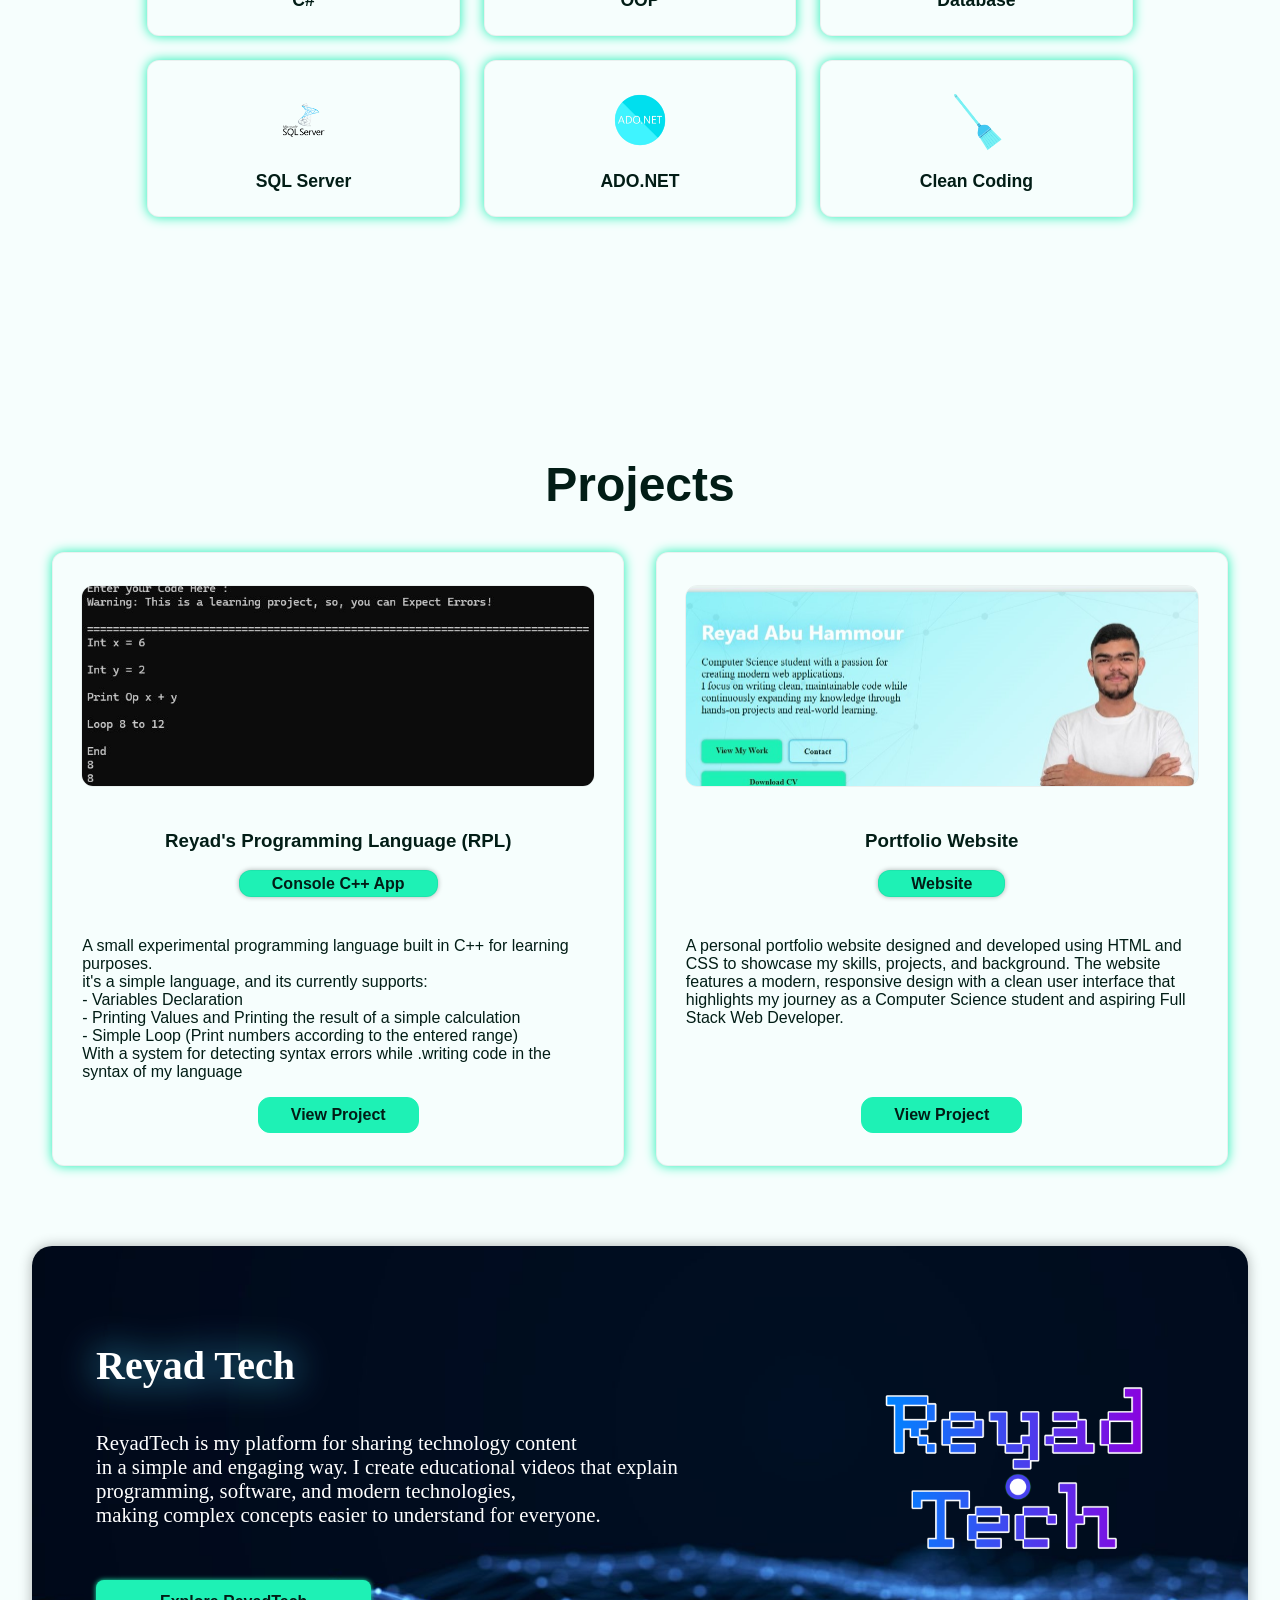
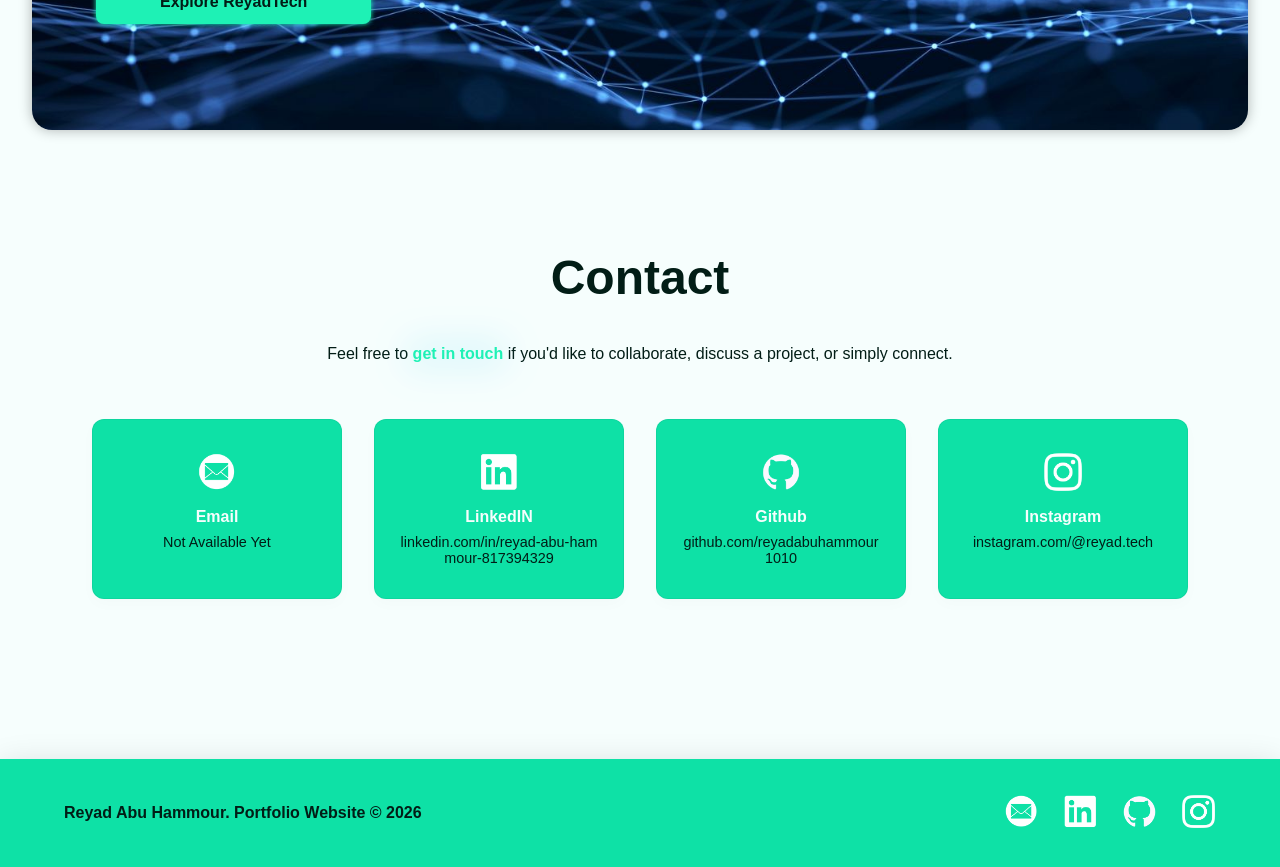
==== commit 02ecd57b: "Update index.html" ====
--- a/index.html
+++ b/index.html
@@ -3,6 +3,7 @@
 <html>
 
     <head>
+        <meta name="viewport" content="width=device-width, initial-scale=1.0">
         <title>Reyad Abu Hammour</title>
         <link rel="stylesheet" href = "style.css" >
     </head>
--- a/style.css
+++ b/style.css
@@ -26,6 +26,9 @@
     color : var(--text);
     margin: 0;
     padding: 0;
+
+  width: 100%;
+  overflow-x: hidden;
 }
 
 
@@ -233,7 +236,7 @@
     height: max-content;
 
     
-    transform: translate(10rem, 2rem);
+    transform: translate(8rem, 2rem);
     
 
     object-fit: cover;
@@ -757,19 +760,8 @@
 }
 
 .hero-avatar {
-    width: 100%;
-    height: max-content;
-
-    
-    transform: translate(1.35rem, 1.45rem);
-
-    opacity: 60%;
-    
-
-    object-fit: cover;
-
-    transition: filter 0.3s ease-in-out, transform 0.3s ease-in-out;
-}
-
-
-}+    display:none;
+}
+
+
+}
